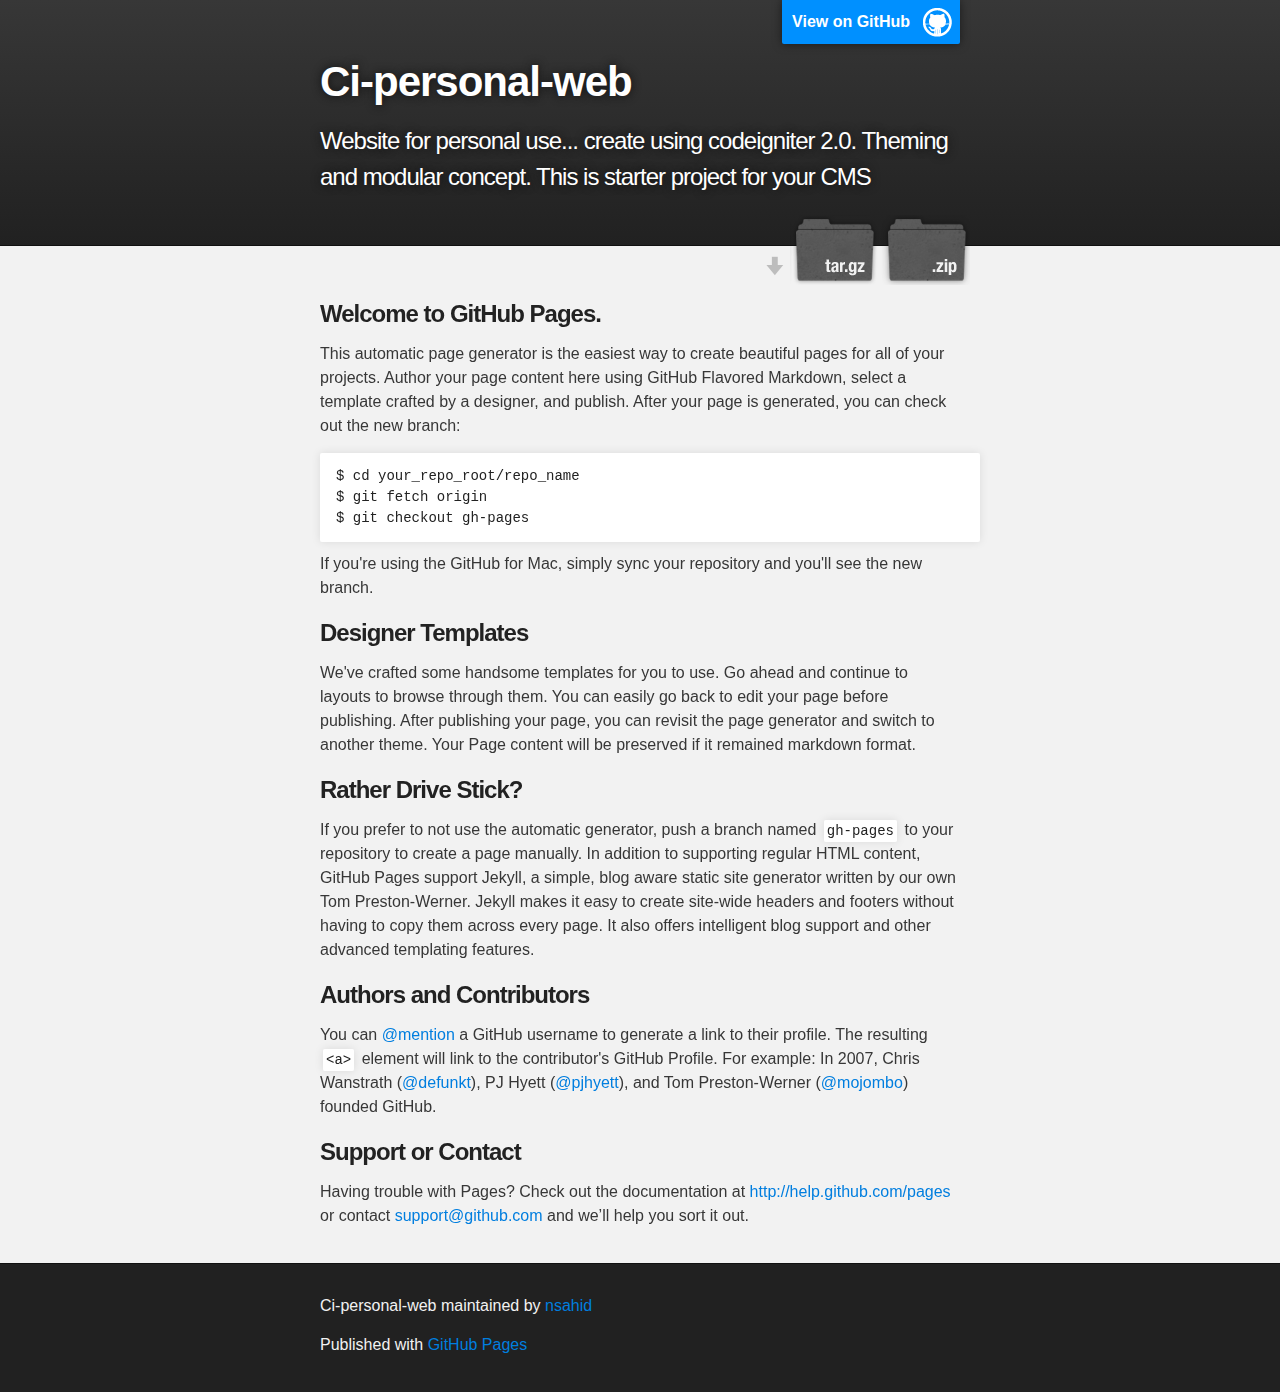
==== index.html @ c79d3afd "Create gh-pages branch via GitHub" ====
<!DOCTYPE html>
<html>

  <head>
    <meta charset='utf-8' />
    <meta http-equiv="X-UA-Compatible" content="chrome=1" />
    <meta name="description" content="Ci-personal-web : Website for personal use... create using codeigniter 2.0. Theming and modular concept. This is starter project for your CMS" />

    <link rel="stylesheet" type="text/css" media="screen" href="stylesheets/stylesheet.css">

    <title>Ci-personal-web</title>
  </head>

  <body>

    <!-- HEADER -->
    <div id="header_wrap" class="outer">
        <header class="inner">
          <a id="forkme_banner" href="https://github.com/nsahid/CI-Personal-Web">View on GitHub</a>

          <h1 id="project_title">Ci-personal-web</h1>
          <h2 id="project_tagline">Website for personal use... create using codeigniter 2.0. Theming and modular concept. This is starter project for your CMS</h2>

            <section id="downloads">
              <a class="zip_download_link" href="https://github.com/nsahid/CI-Personal-Web/zipball/master">Download this project as a .zip file</a>
              <a class="tar_download_link" href="https://github.com/nsahid/CI-Personal-Web/tarball/master">Download this project as a tar.gz file</a>
            </section>
        </header>
    </div>

    <!-- MAIN CONTENT -->
    <div id="main_content_wrap" class="outer">
      <section id="main_content" class="inner">
        <h3>Welcome to GitHub Pages.</h3>

<p>This automatic page generator is the easiest way to create beautiful pages for all of your projects. Author your page content here using GitHub Flavored Markdown, select a template crafted by a designer, and publish. After your page is generated, you can check out the new branch:</p>

<pre><code>$ cd your_repo_root/repo_name
$ git fetch origin
$ git checkout gh-pages
</code></pre>

<p>If you're using the GitHub for Mac, simply sync your repository and you'll see the new branch.</p>

<h3>Designer Templates</h3>

<p>We've crafted some handsome templates for you to use. Go ahead and continue to layouts to browse through them. You can easily go back to edit your page before publishing. After publishing your page, you can revisit the page generator and switch to another theme. Your Page content will be preserved if it remained markdown format.</p>

<h3>Rather Drive Stick?</h3>

<p>If you prefer to not use the automatic generator, push a branch named <code>gh-pages</code> to your repository to create a page manually. In addition to supporting regular HTML content, GitHub Pages support Jekyll, a simple, blog aware static site generator written by our own Tom Preston-Werner. Jekyll makes it easy to create site-wide headers and footers without having to copy them across every page. It also offers intelligent blog support and other advanced templating features.</p>

<h3>Authors and Contributors</h3>

<p>You can <a href="https://github.com/blog/821" class="user-mention">@mention</a> a GitHub username to generate a link to their profile. The resulting <code>&lt;a&gt;</code> element will link to the contributor's GitHub Profile. For example: In 2007, Chris Wanstrath (<a href="https://github.com/defunkt" class="user-mention">@defunkt</a>), PJ Hyett (<a href="https://github.com/pjhyett" class="user-mention">@pjhyett</a>), and Tom Preston-Werner (<a href="https://github.com/mojombo" class="user-mention">@mojombo</a>) founded GitHub.</p>

<h3>Support or Contact</h3>

<p>Having trouble with Pages? Check out the documentation at <a href="http://help.github.com/pages">http://help.github.com/pages</a> or contact <a href="mailto:support@github.com">support@github.com</a> and we’ll help you sort it out.</p>
      </section>
    </div>

    <!-- FOOTER  -->
    <div id="footer_wrap" class="outer">
      <footer class="inner">
        <p class="copyright">Ci-personal-web maintained by <a href="https://github.com/nsahid">nsahid</a></p>
        <p>Published with <a href="http://pages.github.com">GitHub Pages</a></p>
      </footer>
    </div>

    

  </body>
</html>
---- stylesheets/stylesheet.css ----
/*******************************************************************************
Slate Theme for Github Pages
by Jason Costello, @jsncostello
*******************************************************************************/

@import url(pygment_trac.css);

/*******************************************************************************
MeyerWeb Reset
*******************************************************************************/

html, body, div, span, applet, object, iframe,
h1, h2, h3, h4, h5, h6, p, blockquote, pre,
a, abbr, acronym, address, big, cite, code,
del, dfn, em, img, ins, kbd, q, s, samp,
small, strike, strong, sub, sup, tt, var,
b, u, i, center,
dl, dt, dd, ol, ul, li,
fieldset, form, label, legend,
table, caption, tbody, tfoot, thead, tr, th, td,
article, aside, canvas, details, embed,
figure, figcaption, footer, header, hgroup,
menu, nav, output, ruby, section, summary,
time, mark, audio, video {
  margin: 0;
  padding: 0;
  border: 0;
  font: inherit;
  vertical-align: baseline;
}

/* HTML5 display-role reset for older browsers */
article, aside, details, figcaption, figure,
footer, header, hgroup, menu, nav, section {
  display: block;
}

ol, ul {
  list-style: none;
}

blockquote, q {
}

table {
  border-collapse: collapse;
  border-spacing: 0;
}

a:focus {
  outline: none;
}

/*******************************************************************************
Theme Styles
*******************************************************************************/

body {
  box-sizing: border-box;
  color:#373737;
  background: #212121;
  font-size: 16px;
  font-family: 'Myriad Pro', Calibri, Helvetica, Arial, sans-serif;
  line-height: 1.5;
  -webkit-font-smoothing: antialiased;
}

h1, h2, h3, h4, h5, h6 {
  margin: 10px 0;
  font-weight: 700;
  color:#222222;
  font-family: 'Lucida Grande', 'Calibri', Helvetica, Arial, sans-serif;
  letter-spacing: -1px;
}

h1 {
  font-size: 36px;
  font-weight: 700;
}

h2 {
  padding-bottom: 10px;
  font-size: 32px;
  background: url('../images/bg_hr.png') repeat-x bottom;
}

h3 {
  font-size: 24px;
}

h4 {
  font-size: 21px;
}

h5 {
  font-size: 18px;
}

h6 {
  font-size: 16px;
}

p {
  margin: 10px 0 15px 0;
}

footer p {
  color: #f2f2f2;
}

a {
  text-decoration: none;
  color: #007edf;
  text-shadow: none;

  transition: color 0.5s ease;
  transition: text-shadow 0.5s ease;
  -webkit-transition: color 0.5s ease;
  -webkit-transition: text-shadow 0.5s ease;
  -moz-transition: color 0.5s ease;
  -moz-transition: text-shadow 0.5s ease;
  -o-transition: color 0.5s ease;
  -o-transition: text-shadow 0.5s ease;
  -ms-transition: color 0.5s ease;
  -ms-transition: text-shadow 0.5s ease;
}

#main_content a:hover {
  color: #0069ba;
  text-shadow: #0090ff 0px 0px 2px;
}

footer a:hover {
  color: #43adff;
  text-shadow: #0090ff 0px 0px 2px;
}

em {
  font-style: italic;
}

strong {
  font-weight: bold;
}

img {
  position: relative;
  margin: 0 auto;
  max-width: 739px;
  padding: 5px;
  margin: 10px 0 10px 0;
  border: 1px solid #ebebeb;

  box-shadow: 0 0 5px #ebebeb;
  -webkit-box-shadow: 0 0 5px #ebebeb;
  -moz-box-shadow: 0 0 5px #ebebeb;
  -o-box-shadow: 0 0 5px #ebebeb;
  -ms-box-shadow: 0 0 5px #ebebeb;
}

pre, code {
  width: 100%;
  color: #222;
  background-color: #fff;

  font-family: Monaco, "Bitstream Vera Sans Mono", "Lucida Console", Terminal, monospace;
  font-size: 14px;

  border-radius: 2px;
  -moz-border-radius: 2px;
  -webkit-border-radius: 2px;



}

pre {
  width: 100%;
  padding: 10px;
  box-shadow: 0 0 10px rgba(0,0,0,.1);
  overflow: auto;
}

code {
  padding: 3px;
  margin: 0 3px;
  box-shadow: 0 0 10px rgba(0,0,0,.1);
}

pre code {
  display: block;
  box-shadow: none;
}

blockquote {
  color: #666;
  margin-bottom: 20px;
  padding: 0 0 0 20px;
  border-left: 3px solid #bbb;
}

ul, ol, dl {
  margin-bottom: 15px
}

ul li {
  list-style: inside;
  padding-left: 20px;
}

ol li {
  list-style: decimal inside;
  padding-left: 20px;
}

dl dt {
  font-weight: bold;
}

dl dd {
  padding-left: 20px;
  font-style: italic;
}

dl p {
  padding-left: 20px;
  font-style: italic;
}

hr {
  height: 1px;
  margin-bottom: 5px;
  border: none;
  background: url('../images/bg_hr.png') repeat-x center;
}

table {
  border: 1px solid #373737;
  margin-bottom: 20px;
  text-align: left;
 }

th {
  font-family: 'Lucida Grande', 'Helvetica Neue', Helvetica, Arial, sans-serif;
  padding: 10px;
  background: #373737;
  color: #fff;
 }

td {
  padding: 10px;
  border: 1px solid #373737;
 }

form {
  background: #f2f2f2;
  padding: 20px;
}

img {
  width: 100%;
  max-width: 100%;
}

/*******************************************************************************
Full-Width Styles
*******************************************************************************/

.outer {
  width: 100%;
}

.inner {
  position: relative;
  max-width: 640px;
  padding: 20px 10px;
  margin: 0 auto;
}

#forkme_banner {
  display: block;
  position: absolute;
  top:0;
  right: 10px;
  z-index: 10;
  padding: 10px 50px 10px 10px;
  color: #fff;
  background: url('../images/blacktocat.png') #0090ff no-repeat 95% 50%;
  font-weight: 700;
  box-shadow: 0 0 10px rgba(0,0,0,.5);
  border-bottom-left-radius: 2px;
  border-bottom-right-radius: 2px;
}

#header_wrap {
  background: #212121;
  background: -moz-linear-gradient(top, #373737, #212121);
  background: -webkit-linear-gradient(top, #373737, #212121);
  background: -ms-linear-gradient(top, #373737, #212121);
  background: -o-linear-gradient(top, #373737, #212121);
  background: linear-gradient(top, #373737, #212121);
}

#header_wrap .inner {
  padding: 50px 10px 30px 10px;
}

#project_title {
  margin: 0;
  color: #fff;
  font-size: 42px;
  font-weight: 700;
  text-shadow: #111 0px 0px 10px;
}

#project_tagline {
  color: #fff;
  font-size: 24px;
  font-weight: 300;
  background: none;
  text-shadow: #111 0px 0px 10px;
}

#downloads {
  position: absolute;
  width: 210px;
  z-index: 10;
  bottom: -40px;
  right: 0;
  height: 70px;
  background: url('../images/icon_download.png') no-repeat 0% 90%;
}

.zip_download_link {
  display: block;
  float: right;
  width: 90px;
  height:70px;
  text-indent: -5000px;
  overflow: hidden;
  background: url(../images/sprite_download.png) no-repeat bottom left;
}

.tar_download_link {
  display: block;
  float: right;
  width: 90px;
  height:70px;
  text-indent: -5000px;
  overflow: hidden;
  background: url(../images/sprite_download.png) no-repeat bottom right;
  margin-left: 10px;
}

.zip_download_link:hover {
  background: url(../images/sprite_download.png) no-repeat top left;
}

.tar_download_link:hover {
  background: url(../images/sprite_download.png) no-repeat top right;
}

#main_content_wrap {
  background: #f2f2f2;
  border-top: 1px solid #111;
  border-bottom: 1px solid #111;
}

#main_content {
  padding-top: 40px;
}

#footer_wrap {
  background: #212121;
}



/*******************************************************************************
Small Device Styles
*******************************************************************************/

@media screen and (max-width: 480px) {
  body {
    font-size:14px;
  }

  #downloads {
    display: none;
  }

  .inner {
    min-width: 320px;
    max-width: 480px;
  }

  #project_title {
  font-size: 32px;
  }

  h1 {
    font-size: 28px;
  }

  h2 {
    font-size: 24px;
  }

  h3 {
    font-size: 21px;
  }

  h4 {
    font-size: 18px;
  }

  h5 {
    font-size: 14px;
  }

  h6 {
    font-size: 12px;
  }

  code, pre {
    min-width: 320px;
    max-width: 480px;
    font-size: 11px;
  }

}
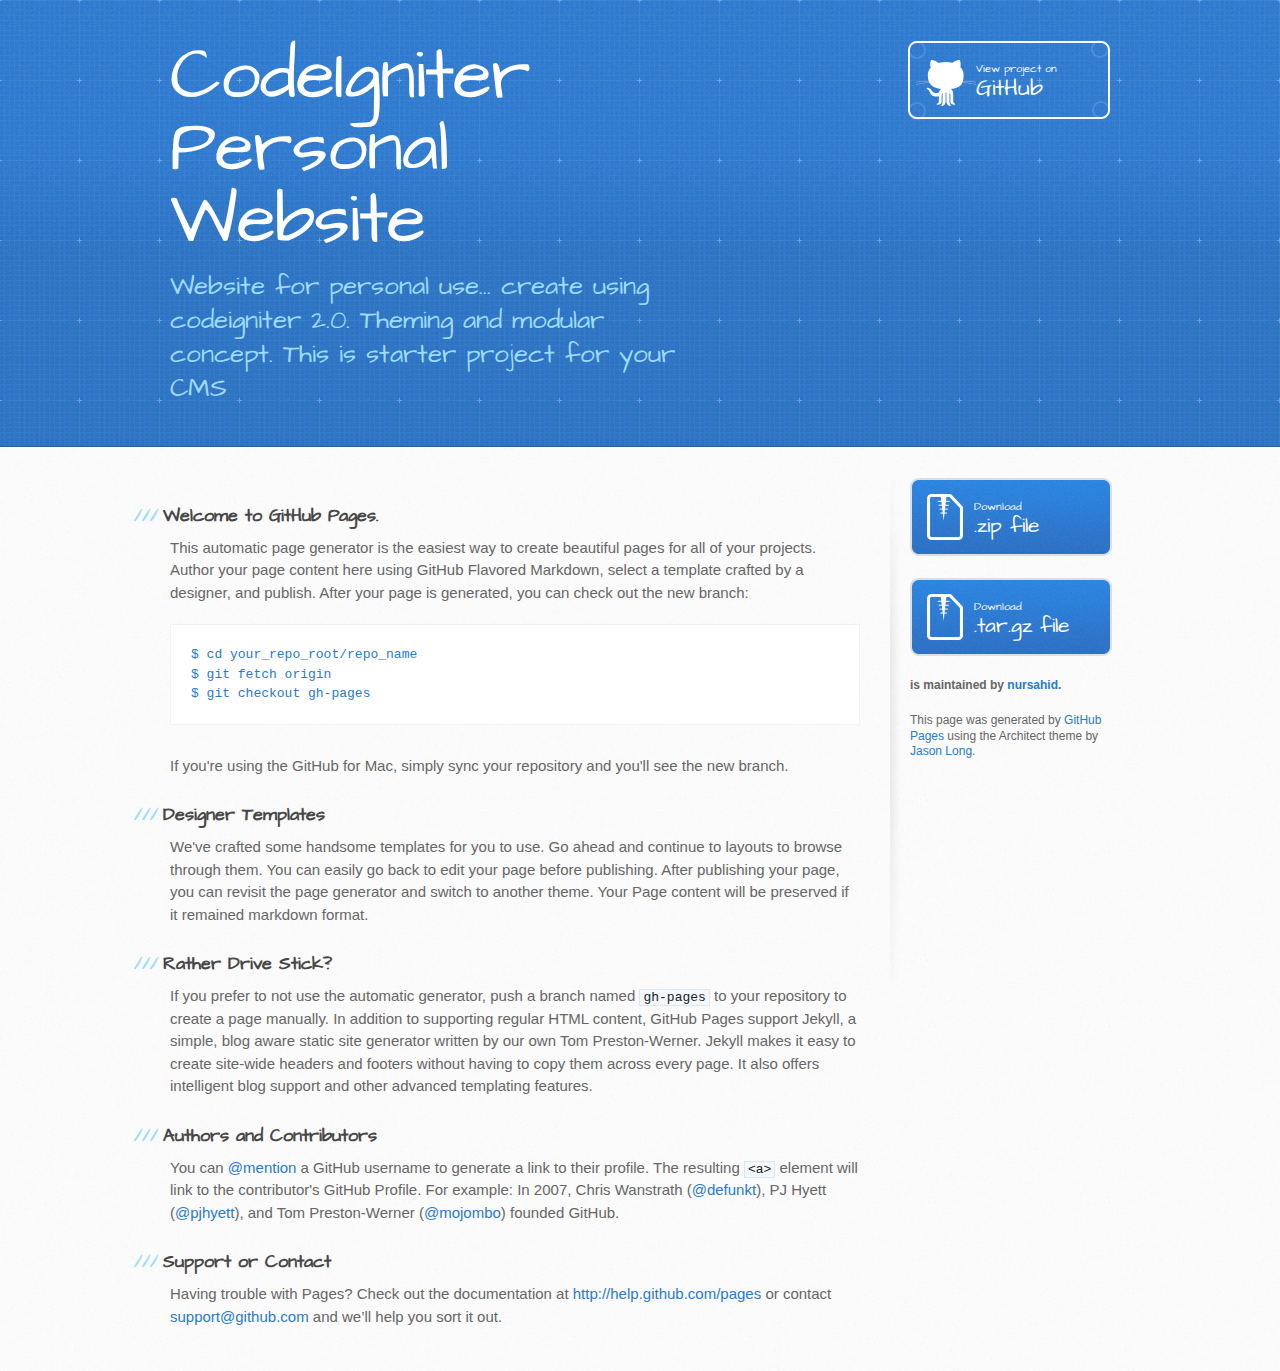
==== commit 0ffb5c9c: "Create gh-pages branch via GitHub" ====
--- a/index.html
+++ b/index.html
@@ -1,37 +1,34 @@
 <!DOCTYPE html>
 <html>
+  <head>
+    <meta charset='utf-8'>
+    <meta http-equiv="X-UA-Compatible" content="chrome=1">
+    <meta name="viewport" content="width=device-width, initial-scale=1, maximum-scale=1">
+    <link href='https://fonts.googleapis.com/css?family=Architects+Daughter' rel='stylesheet' type='text/css'>
+    <link rel="stylesheet" type="text/css" href="stylesheets/stylesheet.css" media="screen" />
+    <link rel="stylesheet" type="text/css" href="stylesheets/pygment_trac.css" media="screen" />
+    <link rel="stylesheet" type="text/css" href="stylesheets/print.css" media="print" />
 
-  <head>
-    <meta charset='utf-8' />
-    <meta http-equiv="X-UA-Compatible" content="chrome=1" />
-    <meta name="description" content="Ci-personal-web : Website for personal use... create using codeigniter 2.0. Theming and modular concept. This is starter project for your CMS" />
+    <!--[if lt IE 9]>
+    <script src="//html5shiv.googlecode.com/svn/trunk/html5.js"></script>
+    <![endif]-->
 
-    <link rel="stylesheet" type="text/css" media="screen" href="stylesheets/stylesheet.css">
-
-    <title>Ci-personal-web</title>
+    <title>CodeIgniter Personal Website by nursahid</title>
   </head>
 
   <body>
+    <header>
+      <div class="inner">
+        <h1>CodeIgniter Personal Website</h1>
+        <h2>Website for personal use... create using codeigniter 2.0. Theming and modular concept. This is starter project for your CMS</h2>
+        <a href="https://github.com/nursahid/CI-Personal-Web" class="button"><small>View project on</small>GitHub</a>
+      </div>
+    </header>
 
-    <!-- HEADER -->
-    <div id="header_wrap" class="outer">
-        <header class="inner">
-          <a id="forkme_banner" href="https://github.com/nsahid/CI-Personal-Web">View on GitHub</a>
-
-          <h1 id="project_title">Ci-personal-web</h1>
-          <h2 id="project_tagline">Website for personal use... create using codeigniter 2.0. Theming and modular concept. This is starter project for your CMS</h2>
-
-            <section id="downloads">
-              <a class="zip_download_link" href="https://github.com/nsahid/CI-Personal-Web/zipball/master">Download this project as a .zip file</a>
-              <a class="tar_download_link" href="https://github.com/nsahid/CI-Personal-Web/tarball/master">Download this project as a tar.gz file</a>
-            </section>
-        </header>
-    </div>
-
-    <!-- MAIN CONTENT -->
-    <div id="main_content_wrap" class="outer">
-      <section id="main_content" class="inner">
-        <h3>Welcome to GitHub Pages.</h3>
+    <div id="content-wrapper">
+      <div class="inner clearfix">
+        <section id="main-content">
+          <h3>Welcome to GitHub Pages.</h3>
 
 <p>This automatic page generator is the easiest way to create beautiful pages for all of your projects. Author your page content here using GitHub Flavored Markdown, select a template crafted by a designer, and publish. After your page is generated, you can check out the new branch:</p>
 
@@ -57,18 +54,25 @@
 <h3>Support or Contact</h3>
 
 <p>Having trouble with Pages? Check out the documentation at <a href="http://help.github.com/pages">http://help.github.com/pages</a> or contact <a href="mailto:support@github.com">support@github.com</a> and we’ll help you sort it out.</p>
-      </section>
+        </section>
+
+        <aside id="sidebar">
+          <a href="https://github.com/nursahid/CI-Personal-Web/zipball/master" class="button">
+            <small>Download</small>
+            .zip file
+          </a>
+          <a href="https://github.com/nursahid/CI-Personal-Web/tarball/master" class="button">
+            <small>Download</small>
+            .tar.gz file
+          </a>
+
+          <p class="repo-owner"><a href="https://github.com/nursahid/CI-Personal-Web"></a> is maintained by <a href="https://github.com/nursahid">nursahid</a>.</p>
+
+          <p>This page was generated by <a href="pages.github.com">GitHub Pages</a> using the Architect theme by <a href="http://twitter.com/jasonlong">Jason Long</a>.</p>
+        </aside>
+      </div>
     </div>
 
-    <!-- FOOTER  -->
-    <div id="footer_wrap" class="outer">
-      <footer class="inner">
-        <p class="copyright">Ci-personal-web maintained by <a href="https://github.com/nsahid">nsahid</a></p>
-        <p>Published with <a href="http://pages.github.com">GitHub Pages</a></p>
-      </footer>
-    </div>
-
-    
-
+  
   </body>
-</html>
+</html>--- a/stylesheets/stylesheet.css
+++ b/stylesheets/stylesheet.css
@@ -1,14 +1,7 @@
-/*******************************************************************************
-Slate Theme for Github Pages
-by Jason Costello, @jsncostello
-*******************************************************************************/
-
-@import url(pygment_trac.css);
-
-/*******************************************************************************
-MeyerWeb Reset
-*******************************************************************************/
-
+/* http://meyerweb.com/eric/tools/css/reset/ 
+   v2.0 | 20110126
+   License: none (public domain)
+*/
 html, body, div, span, applet, object, iframe,
 h1, h2, h3, h4, h5, h6, p, blockquote, pre,
 a, abbr, acronym, address, big, cite, code,
@@ -18,414 +11,469 @@
 dl, dt, dd, ol, ul, li,
 fieldset, form, label, legend,
 table, caption, tbody, tfoot, thead, tr, th, td,
-article, aside, canvas, details, embed,
-figure, figcaption, footer, header, hgroup,
+article, aside, canvas, details, embed, 
+figure, figcaption, footer, header, hgroup, 
 menu, nav, output, ruby, section, summary,
 time, mark, audio, video {
-  margin: 0;
+	margin: 0;
+	padding: 0;
+	border: 0;
+	font-size: 100%;
+	font: inherit;
+	vertical-align: baseline;
+}
+/* HTML5 display-role reset for older browsers */
+article, aside, details, figcaption, figure, 
+footer, header, hgroup, menu, nav, section {
+	display: block;
+}
+body {
+	line-height: 1;
+}
+ol, ul {
+	list-style: none;
+}
+blockquote, q {
+	quotes: none;
+}
+blockquote:before, blockquote:after,
+q:before, q:after {
+	content: '';
+	content: none;
+}
+table {
+	border-collapse: collapse;
+	border-spacing: 0;
+}
+
+/* LAYOUT STYLES */
+body {
+  font-size: 15px;
+  line-height: 1.5; 
+  background: #fafafa url(../images/body-bg.jpg) 0 0 repeat;
+  font-family: 'Helvetica Neue', Helvetica, Arial, serif;
+  font-weight: 400;
+  color: #666;
+}
+
+a {
+  color: #2879d0;
+}
+a:hover {
+  color: #2268b2;
+}
+
+header {
+  padding-top: 40px;
+  padding-bottom: 40px;
+  font-family: 'Architects Daughter', 'Helvetica Neue', Helvetica, Arial, serif; 
+  background: #2e7bcf url(../images/header-bg.jpg) 0 0 repeat-x;
+  border-bottom: solid 1px #275da1;
+}
+
+header h1 {
+  letter-spacing: -1px;
+  font-size: 72px;
+  color: #fff;
+  line-height: 1;
+  margin-bottom: 0.2em;
+  width: 540px;
+}
+
+header h2 {
+  font-size: 26px;
+  color: #9ddcff;
+  font-weight: normal;
+  line-height: 1.3;
+  width: 540px;
+  letter-spacing: 0;
+}
+
+.inner {
+  position: relative;
+  width: 940px;
+  margin: 0 auto;
+}
+
+#content-wrapper {
+  border-top: solid 1px #fff;
+  padding-top: 30px;
+}
+
+#main-content {
+  width: 690px;
+  float: left;
+}
+
+#main-content img {
+  max-width: 100%;
+}
+
+aside#sidebar {
+  width: 200px;
+  padding-left: 20px;
+  min-height: 504px;
+  float: right;
+  background: transparent url(../images/sidebar-bg.jpg) 0 0 no-repeat;
+  font-size: 12px;
+  line-height: 1.3;
+}
+
+aside#sidebar p.repo-owner,
+aside#sidebar p.repo-owner a {
+  font-weight: bold;
+}
+
+#downloads {
+  margin-bottom: 40px;
+}
+
+a.button {
+  width: 134px;
+  height: 58px;
+  line-height: 1.2;
+  font-size: 23px;
+  color: #fff;
+  padding-left: 68px;
+  padding-top: 22px;
+  font-family: 'Architects Daughter', 'Helvetica Neue', Helvetica, Arial, serif; 
+}
+a.button small {
+  display: block;
+  font-size: 11px;
+}
+header a.button {
+  position: absolute;
+  right: 0;
+  top: 0;
+  background: transparent url(../images/github-button.png) 0 0 no-repeat;
+}
+aside a.button {
+  width: 138px;
+  padding-left: 64px;
+  display: block;
+  background: transparent url(../images/download-button.png) 0 0 no-repeat;
+  margin-bottom: 20px;
+  font-size: 21px;
+}
+
+code, pre {
+  font-family: Monaco, "Bitstream Vera Sans Mono", "Lucida Console", Terminal, monospace;
+  color: #222;
+  margin-bottom: 30px;
+  font-size: 13px;
+}
+
+code {
+  background-color: #f2f8fc;
+  border: solid 1px #dbe7f3;
+  padding: 0 3px;
+}
+
+pre {
+  padding: 20px;
+  background: #fff;
+  text-shadow: none;
+  overflow: auto;
+  border: solid 1px #f2f2f2;
+}
+pre code {
+  color: #2879d0;
+  background-color: #fff;
+  border: none;
   padding: 0;
-  border: 0;
-  font: inherit;
-  vertical-align: baseline;
-}
-
-/* HTML5 display-role reset for older browsers */
-article, aside, details, figcaption, figure,
-footer, header, hgroup, menu, nav, section {
-  display: block;
-}
-
-ol, ul {
-  list-style: none;
-}
-
-blockquote, q {
-}
-
-table {
-  border-collapse: collapse;
-  border-spacing: 0;
-}
-
-a:focus {
-  outline: none;
-}
-
-/*******************************************************************************
-Theme Styles
-*******************************************************************************/
-
-body {
-  box-sizing: border-box;
-  color:#373737;
-  background: #212121;
-  font-size: 16px;
-  font-family: 'Myriad Pro', Calibri, Helvetica, Arial, sans-serif;
-  line-height: 1.5;
-  -webkit-font-smoothing: antialiased;
-}
-
-h1, h2, h3, h4, h5, h6 {
-  margin: 10px 0;
-  font-weight: 700;
-  color:#222222;
-  font-family: 'Lucida Grande', 'Calibri', Helvetica, Arial, sans-serif;
-  letter-spacing: -1px;
-}
-
-h1 {
-  font-size: 36px;
-  font-weight: 700;
-}
-
-h2 {
-  padding-bottom: 10px;
-  font-size: 32px;
-  background: url('../images/bg_hr.png') repeat-x bottom;
-}
-
-h3 {
-  font-size: 24px;
-}
-
-h4 {
-  font-size: 21px;
-}
-
-h5 {
-  font-size: 18px;
-}
-
-h6 {
-  font-size: 16px;
-}
-
-p {
-  margin: 10px 0 15px 0;
-}
-
-footer p {
-  color: #f2f2f2;
-}
-
-a {
-  text-decoration: none;
-  color: #007edf;
-  text-shadow: none;
-
-  transition: color 0.5s ease;
-  transition: text-shadow 0.5s ease;
-  -webkit-transition: color 0.5s ease;
-  -webkit-transition: text-shadow 0.5s ease;
-  -moz-transition: color 0.5s ease;
-  -moz-transition: text-shadow 0.5s ease;
-  -o-transition: color 0.5s ease;
-  -o-transition: text-shadow 0.5s ease;
-  -ms-transition: color 0.5s ease;
-  -ms-transition: text-shadow 0.5s ease;
-}
-
-#main_content a:hover {
-  color: #0069ba;
-  text-shadow: #0090ff 0px 0px 2px;
-}
-
-footer a:hover {
-  color: #43adff;
-  text-shadow: #0090ff 0px 0px 2px;
-}
-
-em {
-  font-style: italic;
-}
-
-strong {
-  font-weight: bold;
-}
-
-img {
-  position: relative;
-  margin: 0 auto;
-  max-width: 739px;
-  padding: 5px;
-  margin: 10px 0 10px 0;
-  border: 1px solid #ebebeb;
-
-  box-shadow: 0 0 5px #ebebeb;
-  -webkit-box-shadow: 0 0 5px #ebebeb;
-  -moz-box-shadow: 0 0 5px #ebebeb;
-  -o-box-shadow: 0 0 5px #ebebeb;
-  -ms-box-shadow: 0 0 5px #ebebeb;
-}
-
-pre, code {
-  width: 100%;
-  color: #222;
-  background-color: #fff;
-
-  font-family: Monaco, "Bitstream Vera Sans Mono", "Lucida Console", Terminal, monospace;
-  font-size: 14px;
-
-  border-radius: 2px;
-  -moz-border-radius: 2px;
-  -webkit-border-radius: 2px;
-
-
-
-}
-
-pre {
-  width: 100%;
-  padding: 10px;
-  box-shadow: 0 0 10px rgba(0,0,0,.1);
-  overflow: auto;
-}
-
-code {
-  padding: 3px;
-  margin: 0 3px;
-  box-shadow: 0 0 10px rgba(0,0,0,.1);
-}
-
-pre code {
-  display: block;
-  box-shadow: none;
-}
-
-blockquote {
-  color: #666;
+}
+
+ul, ol, dl {
   margin-bottom: 20px;
-  padding: 0 0 0 20px;
-  border-left: 3px solid #bbb;
-}
-
-ul, ol, dl {
-  margin-bottom: 15px
-}
-
-ul li {
-  list-style: inside;
-  padding-left: 20px;
-}
-
-ol li {
-  list-style: decimal inside;
-  padding-left: 20px;
-}
-
-dl dt {
-  font-weight: bold;
-}
-
-dl dd {
-  padding-left: 20px;
-  font-style: italic;
-}
-
-dl p {
-  padding-left: 20px;
-  font-style: italic;
-}
+}
+
+
+/* COMMON STYLES */
 
 hr {
   height: 1px;
-  margin-bottom: 5px;
+  line-height: 1px;
+  margin-top: 1em;
+  padding-bottom: 1em;
   border: none;
-  background: url('../images/bg_hr.png') repeat-x center;
+  background: transparent url('../images/hr.png') 0 0 no-repeat;
 }
 
 table {
-  border: 1px solid #373737;
-  margin-bottom: 20px;
-  text-align: left;
- }
+  width: 100%;
+  border: 1px solid #ebebeb;
+}
 
 th {
-  font-family: 'Lucida Grande', 'Helvetica Neue', Helvetica, Arial, sans-serif;
-  padding: 10px;
-  background: #373737;
-  color: #fff;
- }
+  font-weight: 500;
+}
 
 td {
-  padding: 10px;
-  border: 1px solid #373737;
- }
+  border: 1px solid #ebebeb;
+  text-align: center; 
+  font-weight: 300;
+}
 
 form {
   background: #f2f2f2;
   padding: 20px;
-}
-
-img {
-  width: 100%;
-  max-width: 100%;
-}
-
-/*******************************************************************************
-Full-Width Styles
-*******************************************************************************/
-
-.outer {
-  width: 100%;
-}
-
-.inner {
-  position: relative;
-  max-width: 640px;
-  padding: 20px 10px;
-  margin: 0 auto;
-}
-
-#forkme_banner {
+  
+}
+
+
+/* GENERAL ELEMENT TYPE STYLES */
+
+#main-content h1 {
+  font-family: 'Architects Daughter', 'Helvetica Neue', Helvetica, Arial, serif; 
+  font-size: 2.8em;
+  letter-spacing: -1px;
+  color: #474747;
+} 
+
+#main-content h1:before {
+  content: "/";
+  color: #9ddcff;
+  padding-right: 0.3em;
+  margin-left: -0.9em;
+}
+
+#main-content h2 {
+  font-family: 'Architects Daughter', 'Helvetica Neue', Helvetica, Arial, serif; 
+  font-size: 22px;
+  font-weight: bold;
+  margin-bottom: 8px;
+  color: #474747;
+} 
+#main-content h2:before {
+  content: "//";
+  color: #9ddcff;
+  padding-right: 0.3em;
+  margin-left: -1.5em;
+}
+
+#main-content h3 {
+  font-family: 'Architects Daughter', 'Helvetica Neue', Helvetica, Arial, serif; 
+  font-size: 18px;
+  font-weight: bold;
+  margin-top: 24px;
+  margin-bottom: 8px;
+  color: #474747;
+} 
+ 
+#main-content h3:before {
+  content: "///";
+  color: #9ddcff;
+  padding-right: 0.3em;
+  margin-left: -2em;
+}
+
+#main-content h4 {
+  font-family: 'Architects Daughter', 'Helvetica Neue', Helvetica, Arial, serif; 
+  font-size: 15px;
+  font-weight: bold;
+  color: #474747;
+} 
+
+h4:before {
+  content: "////";
+  color: #9ddcff;
+  padding-right: 0.3em;
+  margin-left: -2.8em;
+}
+
+#main-content h5 {
+  font-family: 'Architects Daughter', 'Helvetica Neue', Helvetica, Arial, serif; 
+  font-size: 14px;
+  color: #474747;
+} 
+h5:before {
+  content: "/////";
+  color: #9ddcff;
+  padding-right: 0.3em;
+  margin-left: -3.2em;
+}
+
+#main-content h6 {
+  font-family: 'Architects Daughter', 'Helvetica Neue', Helvetica, Arial, serif; 
+  font-size: .8em;
+  color: #474747;
+} 
+h6:before {
+  content: "//////";
+  color: #9ddcff;
+  padding-right: 0.3em;
+  margin-left: -3.7em;
+}
+
+p {
+  margin-bottom: 20px;
+}
+ 
+a {
+  text-decoration: none;
+}
+
+p a {
+  font-weight: 400;
+}
+
+blockquote {
+  font-size: 1.6em;
+  border-left: 10px solid #e9e9e9;
+  margin-bottom: 20px;
+  padding: 0 0 0 30px;
+}
+
+ul li {
+  list-style: disc inside;
+  padding-left: 20px;
+}
+
+ol li {
+  list-style: decimal inside;
+  padding-left: 3px;
+}
+
+dl dd {
+  font-style: italic;
+  font-weight: 100;
+}
+
+footer {
+  background: transparent url('../images/hr.png') 0 0 no-repeat;
+  margin-top: 40px;
+  padding-top: 20px;
+  padding-bottom: 30px;
+  font-size: 13px;
+  color: #aaa;
+}
+
+footer a {
+  color: #666;
+}
+footer a:hover {
+  color: #444;
+}
+
+/* MISC */
+.clearfix:after {
+  clear: both;
+  content: '.';
   display: block;
-  position: absolute;
-  top:0;
-  right: 10px;
-  z-index: 10;
-  padding: 10px 50px 10px 10px;
-  color: #fff;
-  background: url('../images/blacktocat.png') #0090ff no-repeat 95% 50%;
-  font-weight: 700;
-  box-shadow: 0 0 10px rgba(0,0,0,.5);
-  border-bottom-left-radius: 2px;
-  border-bottom-right-radius: 2px;
-}
-
-#header_wrap {
-  background: #212121;
-  background: -moz-linear-gradient(top, #373737, #212121);
-  background: -webkit-linear-gradient(top, #373737, #212121);
-  background: -ms-linear-gradient(top, #373737, #212121);
-  background: -o-linear-gradient(top, #373737, #212121);
-  background: linear-gradient(top, #373737, #212121);
-}
-
-#header_wrap .inner {
-  padding: 50px 10px 30px 10px;
-}
-
-#project_title {
-  margin: 0;
-  color: #fff;
-  font-size: 42px;
-  font-weight: 700;
-  text-shadow: #111 0px 0px 10px;
-}
-
-#project_tagline {
-  color: #fff;
-  font-size: 24px;
-  font-weight: 300;
-  background: none;
-  text-shadow: #111 0px 0px 10px;
-}
-
-#downloads {
-  position: absolute;
-  width: 210px;
-  z-index: 10;
-  bottom: -40px;
-  right: 0;
-  height: 70px;
-  background: url('../images/icon_download.png') no-repeat 0% 90%;
-}
-
-.zip_download_link {
-  display: block;
-  float: right;
-  width: 90px;
-  height:70px;
-  text-indent: -5000px;
-  overflow: hidden;
-  background: url(../images/sprite_download.png) no-repeat bottom left;
-}
-
-.tar_download_link {
-  display: block;
-  float: right;
-  width: 90px;
-  height:70px;
-  text-indent: -5000px;
-  overflow: hidden;
-  background: url(../images/sprite_download.png) no-repeat bottom right;
-  margin-left: 10px;
-}
-
-.zip_download_link:hover {
-  background: url(../images/sprite_download.png) no-repeat top left;
-}
-
-.tar_download_link:hover {
-  background: url(../images/sprite_download.png) no-repeat top right;
-}
-
-#main_content_wrap {
-  background: #f2f2f2;
-  border-top: 1px solid #111;
-  border-bottom: 1px solid #111;
-}
-
-#main_content {
-  padding-top: 40px;
-}
-
-#footer_wrap {
-  background: #212121;
-}
-
-
-
-/*******************************************************************************
-Small Device Styles
-*******************************************************************************/
-
-@media screen and (max-width: 480px) {
-  body {
-    font-size:14px;
-  }
-
-  #downloads {
+  visibility: hidden;
+  height: 0;
+}
+
+.clearfix {display: inline-block;}
+* html .clearfix {height: 1%;}
+.clearfix {display: block;}
+
+/* #Media Queries
+================================================== */
+
+/* Smaller than standard 960 (devices and browsers) */
+@media only screen and (max-width: 959px) {}
+
+/* Tablet Portrait size to standard 960 (devices and browsers) */
+@media only screen and (min-width: 768px) and (max-width: 959px) {
+  .inner {
+    width: 740px;
+  }
+  header h1, header h2 {
+    width: 340px;
+  }
+  header h1 {
+    font-size: 60px;
+  }
+  header h2 {
+    font-size: 30px;
+  }
+  #main-content {
+    width: 490px;
+  }
+  #main-content h1:before,
+  #main-content h2:before,
+  #main-content h3:before,
+  #main-content h4:before,
+  #main-content h5:before,
+  #main-content h6:before {
+    content: none;
+    padding-right: 0;
+    margin-left: 0;
+  }
+}
+
+/* All Mobile Sizes (devices and browser) */
+@media only screen and (max-width: 767px) {
+  .inner {
+    width: 93%;
+  }
+  header {
+    padding: 20px 0;
+  }
+  header .inner {
+    position: relative;
+  }
+  header h1, header h2 {
+    width: 100%;
+  }
+  header h1 {
+    font-size: 48px;
+  }
+  header h2 {
+    font-size: 24px;
+  }
+  header a.button {
+    background-image: none;
+    width: auto;
+    height: auto;
+    display: inline-block;
+    margin-top: 15px;
+    padding: 5px 10px;
+    position: relative;
+    text-align: center;
+    font-size: 13px;
+    line-height: 1;
+    background-color: #9ddcff;
+    color: #2879d0;
+    -moz-border-radius: 5px;
+    -webkit-border-radius: 5px;                     
+    border-radius: 5px;    
+  }
+  header a.button small {
+    font-size: 13px;
+    display: inline;
+  }
+  #main-content,
+  aside#sidebar {
+    float: none;
+    width: 100% ! important;
+  }
+  aside#sidebar {
+    background-image: none;
+    margin-top: 20px;
+    border-top: solid 1px #ddd;
+    padding: 20px 0;
+    min-height: 0;
+  }
+  aside#sidebar a.button {
     display: none;
   }
-
-  .inner {
-    min-width: 320px;
-    max-width: 480px;
-  }
-
-  #project_title {
-  font-size: 32px;
-  }
-
-  h1 {
-    font-size: 28px;
-  }
-
-  h2 {
-    font-size: 24px;
-  }
-
-  h3 {
-    font-size: 21px;
-  }
-
-  h4 {
-    font-size: 18px;
-  }
-
-  h5 {
-    font-size: 14px;
-  }
-
-  h6 {
-    font-size: 12px;
-  }
-
-  code, pre {
-    min-width: 320px;
-    max-width: 480px;
-    font-size: 11px;
-  }
-
-}
+  #main-content h1:before,
+  #main-content h2:before,
+  #main-content h3:before,
+  #main-content h4:before,
+  #main-content h5:before,
+  #main-content h6:before {
+    content: none;
+    padding-right: 0;
+    margin-left: 0;
+  }
+}
+
+/* Mobile Landscape Size to Tablet Portrait (devices and browsers) */
+@media only screen and (min-width: 480px) and (max-width: 767px) {}
+
+/* Mobile Portrait Size to Mobile Landscape Size (devices and browsers) */
+@media only screen and (max-width: 479px) {}
--- a/stylesheets/pygment_trac.css
+++ b/stylesheets/pygment_trac.css
@@ -0,0 +1,69 @@
+.highlight  { background: #ffffff; }
+.highlight .c { color: #999988; font-style: italic } /* Comment */
+.highlight .err { color: #a61717; background-color: #e3d2d2 } /* Error */
+.highlight .k { font-weight: bold } /* Keyword */
+.highlight .o { font-weight: bold } /* Operator */
+.highlight .cm { color: #999988; font-style: italic } /* Comment.Multiline */
+.highlight .cp { color: #999999; font-weight: bold } /* Comment.Preproc */
+.highlight .c1 { color: #999988; font-style: italic } /* Comment.Single */
+.highlight .cs { color: #999999; font-weight: bold; font-style: italic } /* Comment.Special */
+.highlight .gd { color: #000000; background-color: #ffdddd } /* Generic.Deleted */
+.highlight .gd .x { color: #000000; background-color: #ffaaaa } /* Generic.Deleted.Specific */
+.highlight .ge { font-style: italic } /* Generic.Emph */
+.highlight .gr { color: #aa0000 } /* Generic.Error */
+.highlight .gh { color: #999999 } /* Generic.Heading */
+.highlight .gi { color: #000000; background-color: #ddffdd } /* Generic.Inserted */
+.highlight .gi .x { color: #000000; background-color: #aaffaa } /* Generic.Inserted.Specific */
+.highlight .go { color: #888888 } /* Generic.Output */
+.highlight .gp { color: #555555 } /* Generic.Prompt */
+.highlight .gs { font-weight: bold } /* Generic.Strong */
+.highlight .gu { color: #800080; font-weight: bold; } /* Generic.Subheading */
+.highlight .gt { color: #aa0000 } /* Generic.Traceback */
+.highlight .kc { font-weight: bold } /* Keyword.Constant */
+.highlight .kd { font-weight: bold } /* Keyword.Declaration */
+.highlight .kn { font-weight: bold } /* Keyword.Namespace */
+.highlight .kp { font-weight: bold } /* Keyword.Pseudo */
+.highlight .kr { font-weight: bold } /* Keyword.Reserved */
+.highlight .kt { color: #445588; font-weight: bold } /* Keyword.Type */
+.highlight .m { color: #009999 } /* Literal.Number */
+.highlight .s { color: #d14 } /* Literal.String */
+.highlight .na { color: #008080 } /* Name.Attribute */
+.highlight .nb { color: #0086B3 } /* Name.Builtin */
+.highlight .nc { color: #445588; font-weight: bold } /* Name.Class */
+.highlight .no { color: #008080 } /* Name.Constant */
+.highlight .ni { color: #800080 } /* Name.Entity */
+.highlight .ne { color: #990000; font-weight: bold } /* Name.Exception */
+.highlight .nf { color: #990000; font-weight: bold } /* Name.Function */
+.highlight .nn { color: #555555 } /* Name.Namespace */
+.highlight .nt { color: #000080 } /* Name.Tag */
+.highlight .nv { color: #008080 } /* Name.Variable */
+.highlight .ow { font-weight: bold } /* Operator.Word */
+.highlight .w { color: #bbbbbb } /* Text.Whitespace */
+.highlight .mf { color: #009999 } /* Literal.Number.Float */
+.highlight .mh { color: #009999 } /* Literal.Number.Hex */
+.highlight .mi { color: #009999 } /* Literal.Number.Integer */
+.highlight .mo { color: #009999 } /* Literal.Number.Oct */
+.highlight .sb { color: #d14 } /* Literal.String.Backtick */
+.highlight .sc { color: #d14 } /* Literal.String.Char */
+.highlight .sd { color: #d14 } /* Literal.String.Doc */
+.highlight .s2 { color: #d14 } /* Literal.String.Double */
+.highlight .se { color: #d14 } /* Literal.String.Escape */
+.highlight .sh { color: #d14 } /* Literal.String.Heredoc */
+.highlight .si { color: #d14 } /* Literal.String.Interpol */
+.highlight .sx { color: #d14 } /* Literal.String.Other */
+.highlight .sr { color: #009926 } /* Literal.String.Regex */
+.highlight .s1 { color: #d14 } /* Literal.String.Single */
+.highlight .ss { color: #990073 } /* Literal.String.Symbol */
+.highlight .bp { color: #999999 } /* Name.Builtin.Pseudo */
+.highlight .vc { color: #008080 } /* Name.Variable.Class */
+.highlight .vg { color: #008080 } /* Name.Variable.Global */
+.highlight .vi { color: #008080 } /* Name.Variable.Instance */
+.highlight .il { color: #009999 } /* Literal.Number.Integer.Long */
+
+.type-csharp .highlight .k { color: #0000FF }
+.type-csharp .highlight .kt { color: #0000FF }
+.type-csharp .highlight .nf { color: #000000; font-weight: normal }
+.type-csharp .highlight .nc { color: #2B91AF }
+.type-csharp .highlight .nn { color: #000000 }
+.type-csharp .highlight .s { color: #A31515 }
+.type-csharp .highlight .sc { color: #A31515 }
--- a/stylesheets/print.css
+++ b/stylesheets/print.css
@@ -0,0 +1,226 @@
+html, body, div, span, applet, object, iframe,
+h1, h2, h3, h4, h5, h6, p, blockquote, pre,
+a, abbr, acronym, address, big, cite, code,
+del, dfn, em, img, ins, kbd, q, s, samp,
+small, strike, strong, sub, sup, tt, var,
+b, u, i, center,
+dl, dt, dd, ol, ul, li,
+fieldset, form, label, legend,
+table, caption, tbody, tfoot, thead, tr, th, td,
+article, aside, canvas, details, embed, 
+figure, figcaption, footer, header, hgroup, 
+menu, nav, output, ruby, section, summary,
+time, mark, audio, video {
+  margin: 0;
+  padding: 0;
+  border: 0;
+  font-size: 100%;
+  font: inherit;
+  vertical-align: baseline;
+}
+/* HTML5 display-role reset for older browsers */
+article, aside, details, figcaption, figure, 
+footer, header, hgroup, menu, nav, section {
+  display: block;
+}
+body {
+  line-height: 1;
+}
+ol, ul {
+  list-style: none;
+}
+blockquote, q {
+  quotes: none;
+}
+blockquote:before, blockquote:after,
+q:before, q:after {
+  content: '';
+  content: none;
+}
+table {
+  border-collapse: collapse;
+  border-spacing: 0;
+}
+body {
+  font-size: 13px;
+  line-height: 1.5; 
+  font-family: 'Helvetica Neue', Helvetica, Arial, serif;
+  color: #000;
+}
+
+a {
+  color: #d5000d;
+  font-weight: bold;
+}
+
+header {
+  padding-top: 35px;
+  padding-bottom: 10px;
+}
+
+header h1 {
+  font-weight: bold;
+  letter-spacing: -1px;
+  font-size: 48px;
+  color: #303030;
+  line-height: 1.2;
+}
+
+header h2 {
+  letter-spacing: -1px;
+  font-size: 24px;
+  color: #aaa;
+  font-weight: normal;
+  line-height: 1.3;
+}
+#downloads {
+  display: none;
+}
+#main_content {
+  padding-top: 20px;
+}
+
+code, pre {
+  font-family: Monaco, "Bitstream Vera Sans Mono", "Lucida Console", Terminal;
+  color: #222;
+  margin-bottom: 30px;
+  font-size: 12px;
+}
+
+code {
+  padding: 0 3px;
+}
+
+pre {
+  border: solid 1px #ddd;
+  padding: 20px;
+  overflow: auto;
+}
+pre code {
+  padding: 0;
+}
+
+ul, ol, dl {
+  margin-bottom: 20px;
+}
+
+
+/* COMMON STYLES */
+
+table {
+  width: 100%;
+  border: 1px solid #ebebeb;
+}
+
+th {
+  font-weight: 500;
+}
+
+td {
+  border: 1px solid #ebebeb;
+  text-align: center; 
+  font-weight: 300;
+}
+
+form {
+  background: #f2f2f2;
+  padding: 20px;
+  
+}
+
+
+/* GENERAL ELEMENT TYPE STYLES */
+
+h1 {
+  font-size: 2.8em;
+} 
+
+h2 {
+  font-size: 22px;
+  font-weight: bold;
+  color: #303030;
+  margin-bottom: 8px;
+} 
+
+h3 {
+  color: #d5000d;
+  font-size: 18px;
+  font-weight: bold;
+  margin-bottom: 8px;
+} 
+ 
+h4 {
+  font-size: 16px;
+  color: #303030;
+  font-weight: bold;
+} 
+
+h5 {
+  font-size: 1em;
+  color: #303030;
+} 
+
+h6 {
+  font-size: .8em;
+  color: #303030;
+} 
+
+p {
+  font-weight: 300;
+  margin-bottom: 20px;
+}
+ 
+a {
+  text-decoration: none;
+}
+
+p a {
+  font-weight: 400;
+}
+
+blockquote {
+  font-size: 1.6em;
+  border-left: 10px solid #e9e9e9;
+  margin-bottom: 20px;
+  padding: 0 0 0 30px;
+}
+
+ul li {
+  list-style: disc inside;
+  padding-left: 20px;
+}
+
+ol li {
+  list-style: decimal inside;
+  padding-left: 3px;
+}
+
+dl dd {
+  font-style: italic;
+  font-weight: 100;
+}
+
+footer {
+  margin-top: 40px;
+  padding-top: 20px;
+  padding-bottom: 30px;
+  font-size: 13px;
+  color: #aaa;
+}
+
+footer a {
+  color: #666;
+}
+
+/* MISC */
+.clearfix:after {
+  clear: both;
+  content: '.';
+  display: block;
+  visibility: hidden;
+  height: 0;
+}
+
+.clearfix {display: inline-block;}
+* html .clearfix {height: 1%;}
+.clearfix {display: block;}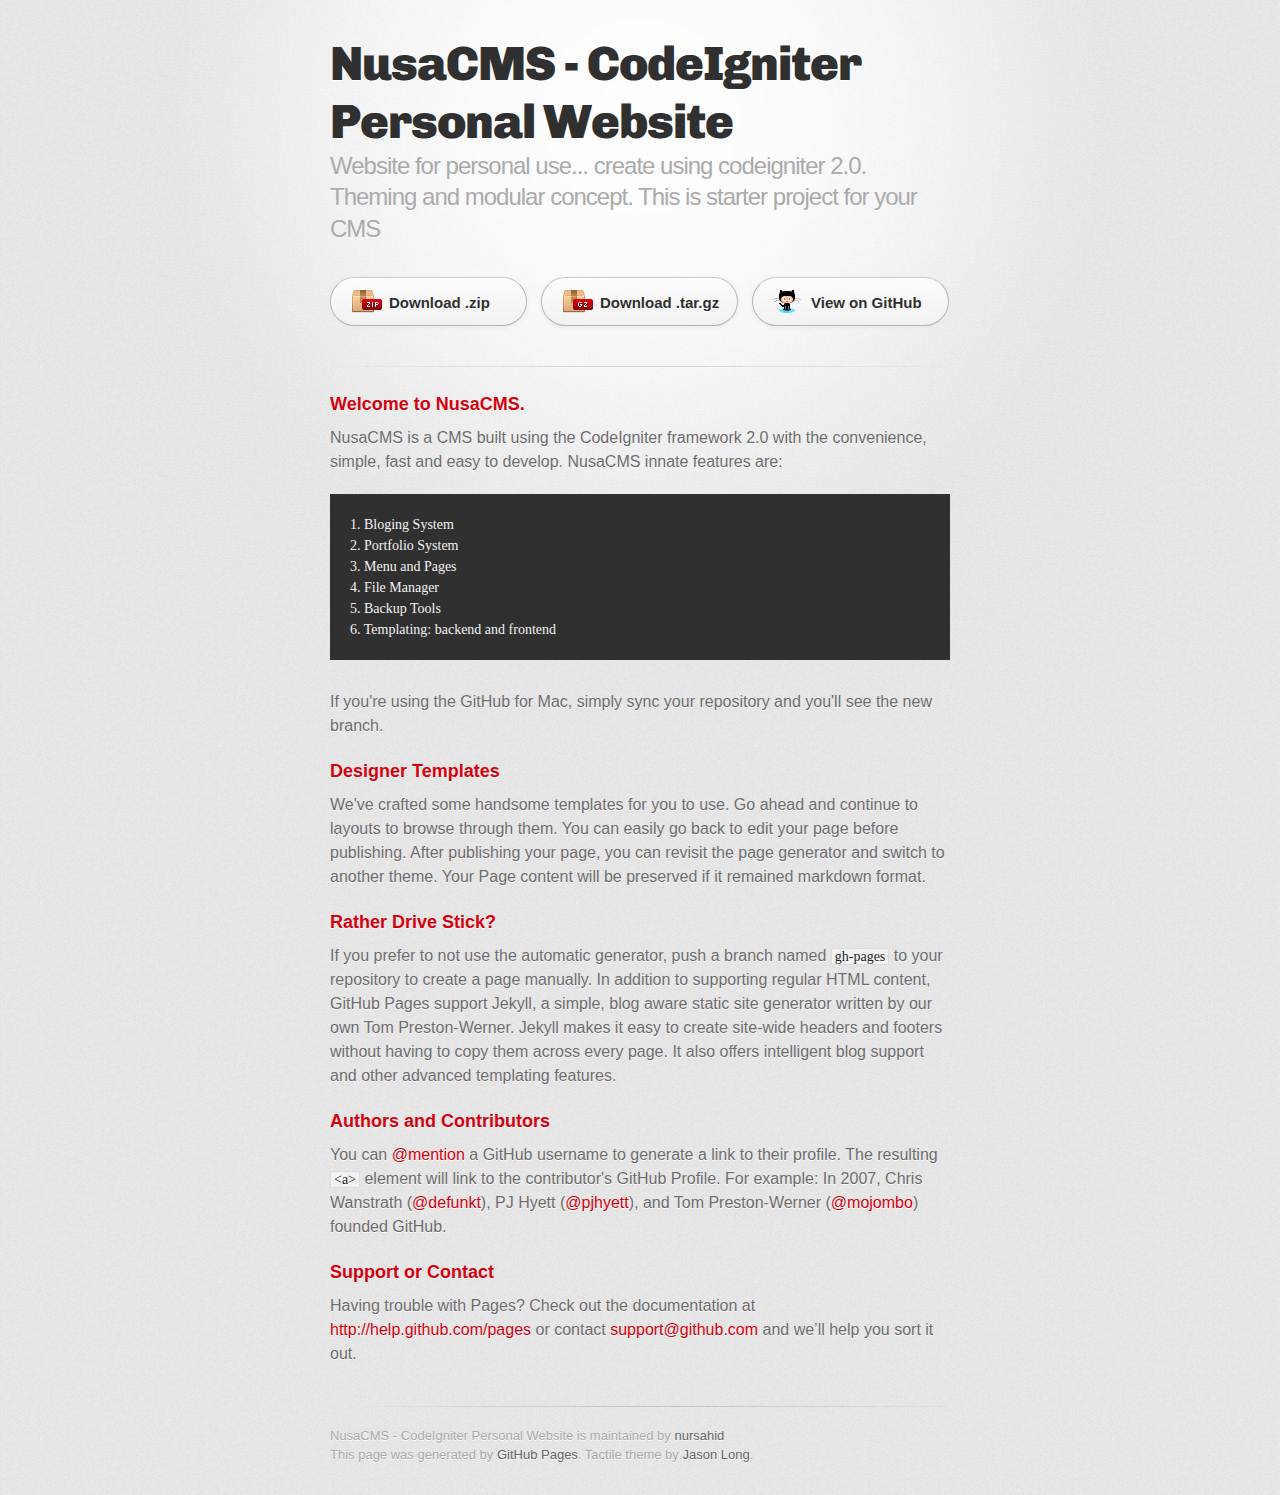
==== commit 0c1b33e7: "Create gh-pages branch via GitHub" ====
--- a/index.html
+++ b/index.html
@@ -3,76 +3,78 @@
   <head>
     <meta charset='utf-8'>
     <meta http-equiv="X-UA-Compatible" content="chrome=1">
-    <meta name="viewport" content="width=device-width, initial-scale=1, maximum-scale=1">
-    <link href='https://fonts.googleapis.com/css?family=Architects+Daughter' rel='stylesheet' type='text/css'>
+    <link href='https://fonts.googleapis.com/css?family=Chivo:900' rel='stylesheet' type='text/css'>
     <link rel="stylesheet" type="text/css" href="stylesheets/stylesheet.css" media="screen" />
     <link rel="stylesheet" type="text/css" href="stylesheets/pygment_trac.css" media="screen" />
     <link rel="stylesheet" type="text/css" href="stylesheets/print.css" media="print" />
-
     <!--[if lt IE 9]>
     <script src="//html5shiv.googlecode.com/svn/trunk/html5.js"></script>
     <![endif]-->
-
-    <title>CodeIgniter Personal Website by nursahid</title>
+    <title>NusaCMS - CodeIgniter Personal Website by nursahid</title>
   </head>
 
   <body>
-    <header>
+    <div id="container">
       <div class="inner">
-        <h1>CodeIgniter Personal Website</h1>
-        <h2>Website for personal use... create using codeigniter 2.0. Theming and modular concept. This is starter project for your CMS</h2>
-        <a href="https://github.com/nursahid/CI-Personal-Web" class="button"><small>View project on</small>GitHub</a>
-      </div>
-    </header>
 
-    <div id="content-wrapper">
-      <div class="inner clearfix">
-        <section id="main-content">
-          <h3>Welcome to GitHub Pages.</h3>
+        <header>
+          <h1>NusaCMS - CodeIgniter Personal Website</h1>
+          <h2>Website for personal use... create using codeigniter 2.0. Theming and modular concept. This is starter project for your CMS</h2>
+        </header>
 
-<p>This automatic page generator is the easiest way to create beautiful pages for all of your projects. Author your page content here using GitHub Flavored Markdown, select a template crafted by a designer, and publish. After your page is generated, you can check out the new branch:</p>
+        <section id="downloads" class="clearfix">
+          <a href="https://github.com/nursahid/NusaCMS/zipball/master" id="download-zip" class="button"><span>Download .zip</span></a>
+          <a href="https://github.com/nursahid/NusaCMS/tarball/master" id="download-tar-gz" class="button"><span>Download .tar.gz</span></a>
+          <a href="https://github.com/nursahid/NusaCMS" id="view-on-github" class="button"><span>View on GitHub</span></a>
+        </section>
 
-<pre><code>$ cd your_repo_root/repo_name
-$ git fetch origin
-$ git checkout gh-pages
+        <hr>
+
+        <section id="main_content">
+          <h3>
+<a name="welcome-to-nusacms" class="anchor" href="#welcome-to-nusacms"><span class="octicon octicon-link"></span></a>Welcome to NusaCMS.</h3>
+
+<p>NusaCMS is a CMS built using the CodeIgniter framework 2.0 with the convenience, simple, fast and easy to develop.
+NusaCMS innate features are:</p>
+
+<pre><code>1. Bloging System
+2. Portfolio System
+3. Menu and Pages
+4. File Manager
+5. Backup Tools
+6. Templating: backend and frontend
 </code></pre>
 
 <p>If you're using the GitHub for Mac, simply sync your repository and you'll see the new branch.</p>
 
-<h3>Designer Templates</h3>
+<h3>
+<a name="designer-templates" class="anchor" href="#designer-templates"><span class="octicon octicon-link"></span></a>Designer Templates</h3>
 
 <p>We've crafted some handsome templates for you to use. Go ahead and continue to layouts to browse through them. You can easily go back to edit your page before publishing. After publishing your page, you can revisit the page generator and switch to another theme. Your Page content will be preserved if it remained markdown format.</p>
 
-<h3>Rather Drive Stick?</h3>
+<h3>
+<a name="rather-drive-stick" class="anchor" href="#rather-drive-stick"><span class="octicon octicon-link"></span></a>Rather Drive Stick?</h3>
 
 <p>If you prefer to not use the automatic generator, push a branch named <code>gh-pages</code> to your repository to create a page manually. In addition to supporting regular HTML content, GitHub Pages support Jekyll, a simple, blog aware static site generator written by our own Tom Preston-Werner. Jekyll makes it easy to create site-wide headers and footers without having to copy them across every page. It also offers intelligent blog support and other advanced templating features.</p>
 
-<h3>Authors and Contributors</h3>
+<h3>
+<a name="authors-and-contributors" class="anchor" href="#authors-and-contributors"><span class="octicon octicon-link"></span></a>Authors and Contributors</h3>
 
 <p>You can <a href="https://github.com/blog/821" class="user-mention">@mention</a> a GitHub username to generate a link to their profile. The resulting <code>&lt;a&gt;</code> element will link to the contributor's GitHub Profile. For example: In 2007, Chris Wanstrath (<a href="https://github.com/defunkt" class="user-mention">@defunkt</a>), PJ Hyett (<a href="https://github.com/pjhyett" class="user-mention">@pjhyett</a>), and Tom Preston-Werner (<a href="https://github.com/mojombo" class="user-mention">@mojombo</a>) founded GitHub.</p>
 
-<h3>Support or Contact</h3>
+<h3>
+<a name="support-or-contact" class="anchor" href="#support-or-contact"><span class="octicon octicon-link"></span></a>Support or Contact</h3>
 
 <p>Having trouble with Pages? Check out the documentation at <a href="http://help.github.com/pages">http://help.github.com/pages</a> or contact <a href="mailto:support@github.com">support@github.com</a> and we’ll help you sort it out.</p>
         </section>
 
-        <aside id="sidebar">
-          <a href="https://github.com/nursahid/CI-Personal-Web/zipball/master" class="button">
-            <small>Download</small>
-            .zip file
-          </a>
-          <a href="https://github.com/nursahid/CI-Personal-Web/tarball/master" class="button">
-            <small>Download</small>
-            .tar.gz file
-          </a>
+        <footer>
+          NusaCMS - CodeIgniter Personal Website is maintained by <a href="https://github.com/nursahid">nursahid</a><br>
+          This page was generated by <a href="http://pages.github.com">GitHub Pages</a>. Tactile theme by <a href="http://twitter.com/jasonlong">Jason Long</a>.
+        </footer>
 
-          <p class="repo-owner"><a href="https://github.com/nursahid/CI-Personal-Web"></a> is maintained by <a href="https://github.com/nursahid">nursahid</a>.</p>
-
-          <p>This page was generated by <a href="pages.github.com">GitHub Pages</a> using the Architect theme by <a href="http://twitter.com/jasonlong">Jason Long</a>.</p>
-        </aside>
+        
       </div>
     </div>
-
-  
   </body>
 </html>--- a/stylesheets/stylesheet.css
+++ b/stylesheets/stylesheet.css
@@ -48,80 +48,54 @@
 
 /* LAYOUT STYLES */
 body {
-  font-size: 15px;
+  font-size: 1em;
   line-height: 1.5; 
-  background: #fafafa url(../images/body-bg.jpg) 0 0 repeat;
+  background: #e7e7e7 url(../images/body-bg.png) 0 0 repeat;
   font-family: 'Helvetica Neue', Helvetica, Arial, serif;
-  font-weight: 400;
-  color: #666;
+  text-shadow: 0 1px 0 rgba(255, 255, 255, 0.8);
+  color: #6d6d6d;
 }
 
 a {
-  color: #2879d0;
+  color: #d5000d;
 }
 a:hover {
-  color: #2268b2;
+  color: #c5000c;
 }
 
 header {
-  padding-top: 40px;
-  padding-bottom: 40px;
-  font-family: 'Architects Daughter', 'Helvetica Neue', Helvetica, Arial, serif; 
-  background: #2e7bcf url(../images/header-bg.jpg) 0 0 repeat-x;
-  border-bottom: solid 1px #275da1;
+  padding-top: 35px;
+  padding-bottom: 25px;
 }
 
 header h1 {
+  font-family: 'Chivo', 'Helvetica Neue', Helvetica, Arial, serif; font-weight: 900;
   letter-spacing: -1px;
-  font-size: 72px;
-  color: #fff;
-  line-height: 1;
-  margin-bottom: 0.2em;
-  width: 540px;
+  font-size: 48px;
+  color: #303030;
+  line-height: 1.2;
 }
 
 header h2 {
-  font-size: 26px;
-  color: #9ddcff;
+  letter-spacing: -1px;
+  font-size: 24px;
+  color: #aaa;
   font-weight: normal;
   line-height: 1.3;
-  width: 540px;
-  letter-spacing: 0;
+}
+
+#container {
+  background: transparent url(../images/highlight-bg.jpg) 50% 0 no-repeat;
+  min-height: 595px;
 }
 
 .inner {
-  position: relative;
-  width: 940px;
+  width: 620px;
   margin: 0 auto;
 }
 
-#content-wrapper {
-  border-top: solid 1px #fff;
-  padding-top: 30px;
-}
-
-#main-content {
-  width: 690px;
-  float: left;
-}
-
-#main-content img {
+#container .inner img {
   max-width: 100%;
-}
-
-aside#sidebar {
-  width: 200px;
-  padding-left: 20px;
-  min-height: 504px;
-  float: right;
-  background: transparent url(../images/sidebar-bg.jpg) 0 0 no-repeat;
-  font-size: 12px;
-  line-height: 1.3;
-}
-
-aside#sidebar p.repo-owner,
-aside#sidebar p.repo-owner a {
-  font-weight: bold;
 }
 
 #downloads {
@@ -129,57 +103,91 @@
 }
 
 a.button {
-  width: 134px;
-  height: 58px;
-  line-height: 1.2;
-  font-size: 23px;
-  color: #fff;
-  padding-left: 68px;
-  padding-top: 22px;
-  font-family: 'Architects Daughter', 'Helvetica Neue', Helvetica, Arial, serif; 
-}
-a.button small {
+  -moz-border-radius: 30px;
+  -webkit-border-radius: 30px;                     
+  border-radius: 30px;
+  border-top: solid 1px #cbcbcb;
+  border-left: solid 1px #b7b7b7;
+  border-right: solid 1px #b7b7b7;
+  border-bottom: solid 1px #b3b3b3;
+  color: #303030;
+  line-height: 25px;
+  font-weight: bold;
+  font-size: 15px;
+  padding: 12px 8px 12px 8px;
   display: block;
-  font-size: 11px;
-}
-header a.button {
-  position: absolute;
-  right: 0;
-  top: 0;
-  background: transparent url(../images/github-button.png) 0 0 no-repeat;
-}
-aside a.button {
-  width: 138px;
-  padding-left: 64px;
+  float: left;
+  width: 179px;
+  margin-right: 14px;  
+  background: #fdfdfd; /* Old browsers */
+  background: -moz-linear-gradient(top,  #fdfdfd 0%, #f2f2f2 100%); /* FF3.6+ */
+  background: -webkit-gradient(linear, left top, left bottom, color-stop(0%,#fdfdfd), color-stop(100%,#f2f2f2)); /* Chrome,Safari4+ */
+  background: -webkit-linear-gradient(top,  #fdfdfd 0%,#f2f2f2 100%); /* Chrome10+,Safari5.1+ */
+  background: -o-linear-gradient(top,  #fdfdfd 0%,#f2f2f2 100%); /* Opera 11.10+ */
+  background: -ms-linear-gradient(top,  #fdfdfd 0%,#f2f2f2 100%); /* IE10+ */
+  background: linear-gradient(top,  #fdfdfd 0%,#f2f2f2 100%); /* W3C */
+  filter: progid:DXImageTransform.Microsoft.gradient( startColorstr='#fdfdfd', endColorstr='#f2f2f2',GradientType=0 ); /* IE6-9 */
+  -webkit-box-shadow: 10px 10px 5px #888;
+  -moz-box-shadow: 10px 10px 5px #888;
+  box-shadow: 0px 1px 5px #e8e8e8;
+}
+a.button:hover {
+  border-top: solid 1px #b7b7b7;
+  border-left: solid 1px #b3b3b3;
+  border-right: solid 1px #b3b3b3;
+  border-bottom: solid 1px #b3b3b3;
+  background: #fafafa; /* Old browsers */
+  background: -moz-linear-gradient(top,  #fdfdfd 0%, #f6f6f6 100%); /* FF3.6+ */
+  background: -webkit-gradient(linear, left top, left bottom, color-stop(0%,#fdfdfd), color-stop(100%,#f6f6f6)); /* Chrome,Safari4+ */
+  background: -webkit-linear-gradient(top,  #fdfdfd 0%,#f6f6f6 100%); /* Chrome10+,Safari5.1+ */
+  background: -o-linear-gradient(top,  #fdfdfd 0%,#f6f6f6 100%); /* Opera 11.10+ */
+  background: -ms-linear-gradient(top,  #fdfdfd 0%,#f6f6f6 100%); /* IE10+ */
+  background: linear-gradient(top,  #fdfdfd 0%,#f6f6f6, 100%); /* W3C */
+  filter: progid:DXImageTransform.Microsoft.gradient( startColorstr='#fdfdfd', endColorstr='#f6f6f6',GradientType=0 ); /* IE6-9 */
+}
+
+a.button span {
+  padding-left: 50px;
   display: block;
-  background: transparent url(../images/download-button.png) 0 0 no-repeat;
-  margin-bottom: 20px;
-  font-size: 21px;
+  height: 23px;
+}
+
+#download-zip span {
+  background: transparent url(../images/zip-icon.png) 12px 50% no-repeat;
+}
+#download-tar-gz span {
+  background: transparent url(../images/tar-gz-icon.png) 12px 50% no-repeat;
+}
+#view-on-github span {
+  background: transparent url(../images/octocat-icon.png) 12px 50% no-repeat;
+}
+#view-on-github {
+  margin-right: 0;
 }
 
 code, pre {
-  font-family: Monaco, "Bitstream Vera Sans Mono", "Lucida Console", Terminal, monospace;
+  font-family: Monaco, "Bitstream Vera Sans Mono", "Lucida Console", Terminal;
   color: #222;
   margin-bottom: 30px;
-  font-size: 13px;
+  font-size: 14px;
 }
 
 code {
-  background-color: #f2f8fc;
-  border: solid 1px #dbe7f3;
+  background-color: #f2f2f2;
+  border: solid 1px #ddd;
   padding: 0 3px;
 }
 
 pre {
   padding: 20px;
-  background: #fff;
+  background: #303030;
+  color: #f2f2f2;
   text-shadow: none;
   overflow: auto;
-  border: solid 1px #f2f2f2;
 }
 pre code {
-  color: #2879d0;
-  background-color: #fff;
+  color: #f2f2f2;
+  background-color: #303030;
   border: none;
   padding: 0;
 }
@@ -197,7 +205,15 @@
   margin-top: 1em;
   padding-bottom: 1em;
   border: none;
-  background: transparent url('../images/hr.png') 0 0 no-repeat;
+  background: transparent url('../images/hr.png') 50% 0 no-repeat;
+}
+
+strong {
+  font-weight: bold;
+}
+
+em {
+  font-style: italic;
 }
 
 table {
@@ -224,89 +240,42 @@
 
 /* GENERAL ELEMENT TYPE STYLES */
 
-#main-content h1 {
-  font-family: 'Architects Daughter', 'Helvetica Neue', Helvetica, Arial, serif; 
-  font-size: 2.8em;
-  letter-spacing: -1px;
-  color: #474747;
-} 
-
-#main-content h1:before {
-  content: "/";
-  color: #9ddcff;
-  padding-right: 0.3em;
-  margin-left: -0.9em;
-}
-
-#main-content h2 {
-  font-family: 'Architects Daughter', 'Helvetica Neue', Helvetica, Arial, serif; 
+h1 {
+  font-size: 32px;
+} 
+
+h2 {
   font-size: 22px;
   font-weight: bold;
+  color: #303030;
   margin-bottom: 8px;
-  color: #474747;
-} 
-#main-content h2:before {
-  content: "//";
-  color: #9ddcff;
-  padding-right: 0.3em;
-  margin-left: -1.5em;
-}
-
-#main-content h3 {
-  font-family: 'Architects Daughter', 'Helvetica Neue', Helvetica, Arial, serif; 
+} 
+
+h3 {
+  color: #d5000d;
   font-size: 18px;
   font-weight: bold;
-  margin-top: 24px;
   margin-bottom: 8px;
-  color: #474747;
 } 
  
-#main-content h3:before {
-  content: "///";
-  color: #9ddcff;
-  padding-right: 0.3em;
-  margin-left: -2em;
-}
-
-#main-content h4 {
-  font-family: 'Architects Daughter', 'Helvetica Neue', Helvetica, Arial, serif; 
-  font-size: 15px;
-  font-weight: bold;
-  color: #474747;
-} 
-
-h4:before {
-  content: "////";
-  color: #9ddcff;
-  padding-right: 0.3em;
-  margin-left: -2.8em;
-}
-
-#main-content h5 {
-  font-family: 'Architects Daughter', 'Helvetica Neue', Helvetica, Arial, serif; 
-  font-size: 14px;
-  color: #474747;
-} 
-h5:before {
-  content: "/////";
-  color: #9ddcff;
-  padding-right: 0.3em;
-  margin-left: -3.2em;
-}
-
-#main-content h6 {
-  font-family: 'Architects Daughter', 'Helvetica Neue', Helvetica, Arial, serif; 
+h4 {
+  font-size: 16px;
+  color: #303030;
+  font-weight: bold;
+} 
+
+h5 {
+  font-size: 1em;
+  color: #303030;
+} 
+
+h6 {
   font-size: .8em;
-  color: #474747;
-} 
-h6:before {
-  content: "//////";
-  color: #9ddcff;
-  padding-right: 0.3em;
-  margin-left: -3.7em;
-}
+  color: #303030;
+} 
 
 p {
+  font-weight: 300;
   margin-bottom: 20px;
 }
  
@@ -335,9 +304,8 @@
   padding-left: 3px;
 }
 
-dl dd {
-  font-style: italic;
-  font-weight: 100;
+dl dt {
+  color: #303030;
 }
 
 footer {
@@ -376,99 +344,23 @@
 @media only screen and (max-width: 959px) {}
 
 /* Tablet Portrait size to standard 960 (devices and browsers) */
-@media only screen and (min-width: 768px) and (max-width: 959px) {
-  .inner {
-    width: 740px;
-  }
-  header h1, header h2 {
-    width: 340px;
-  }
-  header h1 {
-    font-size: 60px;
-  }
-  header h2 {
-    font-size: 30px;
-  }
-  #main-content {
-    width: 490px;
-  }
-  #main-content h1:before,
-  #main-content h2:before,
-  #main-content h3:before,
-  #main-content h4:before,
-  #main-content h5:before,
-  #main-content h6:before {
-    content: none;
-    padding-right: 0;
-    margin-left: 0;
-  }
-}
+@media only screen and (min-width: 768px) and (max-width: 959px) {}
 
 /* All Mobile Sizes (devices and browser) */
 @media only screen and (max-width: 767px) {
-  .inner {
-    width: 93%;
+  header {
+    padding-top: 10px;
+    padding-bottom: 10px;
   }
-  header {
-    padding: 20px 0;
+  #downloads {
+    margin-bottom: 25px;
   }
-  header .inner {
-    position: relative;
-  }
-  header h1, header h2 {
-    width: 100%;
-  }
-  header h1 {
-    font-size: 48px;
-  }
-  header h2 {
-    font-size: 24px;
-  }
-  header a.button {
-    background-image: none;
-    width: auto;
-    height: auto;
-    display: inline-block;
-    margin-top: 15px;
-    padding: 5px 10px;
-    position: relative;
-    text-align: center;
-    font-size: 13px;
-    line-height: 1;
-    background-color: #9ddcff;
-    color: #2879d0;
-    -moz-border-radius: 5px;
-    -webkit-border-radius: 5px;                     
-    border-radius: 5px;    
-  }
-  header a.button small {
-    font-size: 13px;
-    display: inline;
-  }
-  #main-content,
-  aside#sidebar {
-    float: none;
-    width: 100% ! important;
-  }
-  aside#sidebar {
-    background-image: none;
-    margin-top: 20px;
-    border-top: solid 1px #ddd;
-    padding: 20px 0;
-    min-height: 0;
-  }
-  aside#sidebar a.button {
+  #download-zip, #download-tar-gz {
     display: none;
   }
-  #main-content h1:before,
-  #main-content h2:before,
-  #main-content h3:before,
-  #main-content h4:before,
-  #main-content h5:before,
-  #main-content h6:before {
-    content: none;
-    padding-right: 0;
-    margin-left: 0;
+  .inner {
+    width: 94%;
+    margin: 0 auto;
   }
 }
 
